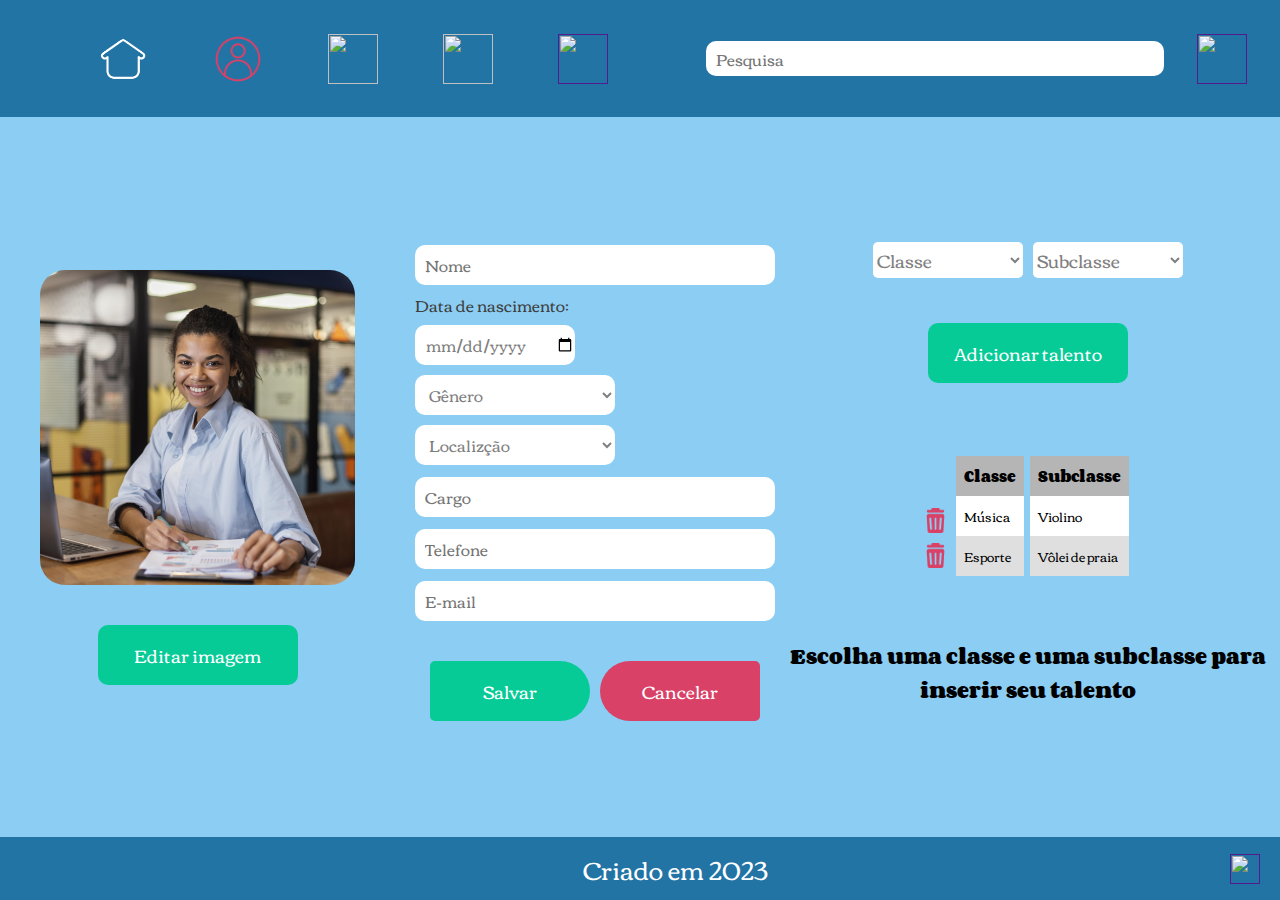
==== ediçao_perfil.html @ 898f2d56 "Add files via upload" ====
<!DOCTYPE html>
<html lang="en">

<head>
    <meta charset="UTF-8">
    <meta http-equiv="X-UA-Compatible" content="IE=edge">
    <meta name="viewport" content="width=device-width, initial-scale=1.0">
    <link rel="stylesheet" href="ediçao_perfil.css">
    <link rel="preconnect" href="https://fonts.googleapis.com">
    <link rel="preconnect" href="https://fonts.gstatic.com" crossorigin>
    <link href="https://fonts.googleapis.com/css2?family=Corben&display=swap" rel="stylesheet">
    <title>PROJETO INTEGRADO</title>
</head>

<body>

    <header>
        <div id="icones">
            <a href="index.html"> <img class="icone" src="./imagens/icon_home.png" alt=""> </a>
            <a href="perfil.html"> <img class="icone" src="./imagens_rosa/icon_user_rosa.png" alt=""> </a>
            <a href="grupo.html"> <img class="icone" src="./Imagens/icon_group.png" alt=""> </a>
            <a href="grafico.html"> <img class="icone" src="./Imagens/icon_ball.png" alt=""> </a>
            <a href=""> <img class="icone" src="./Imagens/icon_bell.png" alt=""></a>
        </div>
        <input id="pesquisa" type="text" placeholder="Pesquisa">
        <a href=""> <img class="icone" src="./Imagens/icon_search.png" alt=""> </a>
    </header>

    <main>

        <div id="div_1">
            <div id="pefil_botao">
                <img id="persona" src="./imagens/jaqueline.jpg" alt="">
                <a href="">
                    <button>Editar imagem</button>
                </a>
            </div>


        </div>

        <div id="div_2">
            <input id="input_1" type="text" placeholder="Nome">

            <label id="label" for="">Data de nascimento:</label>
            <input id="input_2" type="date">

            <select name="genero" id="input_3_4">
                <option value="" selected>Gênero</option>
                <option value="">Feminino</option>
                <option value="">Masculino</option>
                <option value="">Não-Binário</option>
                <option value="">Não identifcar</option>
            </select>

            <select name="localizacao" id="input_3_4">
                <option value="" selected>Localizção</option>
                <optgroup label="ES">
                    <option value="">Linhares</option>
                    <option value="">Vila Velha</option>
                    <option value="">Vitoria</option>
                    <option value="">São Matheus</option>
                </optgroup>
                <optgroup label="RJ">
                    <option value="">Cabo Frio</option>
                    <option value="">Duque de Caxias</option>
                    <option value="">Niterói</option>
                    <option value="">Rio de janeiro</option>
                </optgroup>
                <optgroup label="SP">
                    <option value="">Campinas</option>
                    <option value="">Guarulhos</option>
                    <option value="">São Paulo</option>
                    <option value="">São José dos Campos</option>
                </optgroup>

            </select>

            <input id="input_1" type="text" placeholder="Cargo">
            <input id="input_1" type="tel" placeholder="Telefone">
            <input id="input_1" type="email" placeholder="E-mail">

            <div id="botoes_2">
                <a href="perfil.html"> <button id="b_salvar">Salvar</button></a>
                <a href="perfil.html"> <button id="b_cancelar">Cancelar</button></a>
            </div>
        </div>

        <div id="div_3">

            <div id="caixinha_1">
                <div id="caixinha_1_input">

                    <select name="classe" id="selects">
                        <option value="" selected>Classe</option>
                        <option value="">Música</option>
                        <option value="">Tech</option>
                        <option value="">Livro</option>
                        <option value="">Esporte </option>
                    </select>

                    <select name="subclasse" id="selects">
                        <option value="" selected>Subclasse</option>
                        <optgroup label="Música">
                            <option value="">Violão</option>
                            <option value="">Violino</option>
                            <option value="">Piano</option>
                            <option value="">Teclado</option>
                        </optgroup>
                        <optgroup label="Tech">
                            <option value="">Edição de fotos</option>
                            <option value="">Python</option>
                            <option value="">Javascript</option>
                        </optgroup>
                        <optgroup label="Livro">
                            <option value="">Drama</option>
                            <option value="">Romance</option>
                            <option value="">Terror</option>
                            <option value="">Ficção científica</option>
                        </optgroup>
                        <optgroup label="Esporte">
                            <option value="">Vôlei</option>
                            <option value="">Vôlei de praia</option>
                            <option value="">Futebol</option>
                            <option value="">Basquete</option>
                        </optgroup>
                    </select>

                </div>

                <div>
                    <a href=""><button>Adicionar talento</button></a>
                </div>
            </div>

            <div id="caixinha_2">

                <div id="lixo">
                    <a id="a_lixeira" href=""><img id="lixeira" src="./imagens/lixeira.png" alt=""></a>
                    <a id="a_lixeira" href=""><img id="lixeira" src="./imagens/lixeira.png" alt=""></a>
                </div>
                <table>
                    <thead>
                        <tr>
                            <th id="coluna_classe">Classe</th>
                            <td id="coluna_par">Música</td>
                            <td id="coluna_impar">Esporte</td>
                        </tr>
                    </thead>
                    <tbody>
                        <tr>
                            <th id="coluna_classe">Subclasse</th>
                            <td id="coluna_par">Violino</td>
                            <td id="coluna_impar">Vôlei de praia</td>
                        </tr>
                    </tbody>
                </table>
            </div>

            <div id="caixinha_3">
                <h4>Escolha uma classe e uma subclasse para inserir seu talento</h4>
            </div>

        </div>
        <div></div>
        <div></div>

        </div>


    </main>

    <footer>
        <img id="fortes" src="./Imagens/FORTES_LOGOMARCA_moldura-e1660776738611.png" alt="">
        <p> Criado em 2023</p>
        <a href=""> <img id="help" src="./Imagens/icon_help.png" alt=""> </a>
    </footer>

</body>

</html>
---- ediçao_perfil.css ----
* {
    padding: 0%;
    margin: 0%;
}

body {
    margin: 0%;
    padding: 0%;
}


header {
    display: flex;
    justify-content: space-evenly;
    align-items: center;
    text-align: center;
    width: 100%;
    height: 13vh;
    background-color: #2274A5;
    color: white;
}

main {
    width: 100%;
    height: 80vh;
    background-color: #8BCDF3;
    display: flex;
    align-items: center;
    justify-content: space-evenly;
}

#icones {
    display: flex;
    align-items: center;
    justify-content: space-evenly;
    width: 50%;
    height: 54px;
    
}

.icone:hover,
#help:hover {
    transition: 0.3s;
    transform: scale(1.2);
}

.icone {
    width: 50px;
    height: 50px;
}

#pesquisa {
    width: 35%;
    border-radius: 10px;
    border: 0px;
    height: 35px;
    font-size: 16px;
    padding-left: 10px;
    font-family: 'Corben', cursive;
    background-color: rgb(255, 255, 255);
    color: #808080;
}






#div_1 {
    margin-left: 40px;
    margin-right: 60px;
}



#pefil_botao {
    display: flex;
    flex-direction: column;
}

#persona {
    width: 35vh;
    border: 0%;
    border-radius: 25px;
}

a {
    display: flex;
    align-items: center;
    justify-content: center;
    text-decoration: none;
}

button {
    height: 60px;
    width: 200px;
    border-radius: 10px;
    border: 0px;
    background-color: #07CB97;
    color: white;
    font-size: 18px;
    cursor: pointer;
    margin-top: 40px;
    font-family: 'Corben', cursive;
}

button:hover {
    background-color: #09d7a0;
    color: #ffffff;
}

#div_2 {
    display: flex;
    flex-direction: column;
}

#input_1 {
    width: 350px;
    border-radius: 10px;
    border: 0px;
    height: 40px;
    margin-top: 12px;
    padding-left: 10px;
    font-size: 16px;
    font-family: 'Corben', cursive;
    background-color: rgb(255, 255, 255);
    color: #808080;
}

label {
    margin-top: 5px;
    font-family: 'Corben', cursive;
    color: #3f3f3f;
}

#input_2 {
    width: 150px;
    border-radius: 10px;
    border: 0px;
    height: 40px;
    margin-top: 5px;
    padding-left: 10px;
    font-size: 16px;
    font-family: 'Corben', cursive;
    background-color: rgb(255, 255, 255);
    color: #808080;
}

#input_3_4 {
    width: 200px;
    border-radius: 10px;
    border: 0px;
    height: 40px;
    margin-top: 10px;
    padding-left: 10px;
    font-size: 16px;
    font-family: 'Corben', cursive;
    background-color: rgb(255, 255, 255);
    color: #808080;
}





#botoes_2 {
    display: flex;
    justify-content: center;
}

#b_salvar {
    height: 60px;
    width: 160px;
    margin-right: 5px;
    border-radius: 10px;
    border-top-right-radius: 60px;
    border-bottom-right-radius: 60px;
    border: 0px;
    background-color: #07CB97;
    color: white;
    font-size: 18px;
    cursor: pointer;
    margin-top: 40px;
    font-family: 'Corben', cursive;
}

#b_salvar:hover {
    background-color: #09d7a0;
    color: #ffffff;
}

#b_cancelar {
    height: 60px;
    width: 160px;
    margin-left: 5px;
    border-radius: 10px;
    border-top-left-radius: 60px;
    border-bottom-left-radius: 60px;
    border: 0px;
    background-color: #DA4167;
    color: white;
    font-size: 18px;
    cursor: pointer;
    margin-top: 40px;
    font-family: 'Corben', cursive;
}

#b_cancelar:hover {
    background-color: #e7456d;
    color: #ffffff;
}



#div_3 {
    display: flex;
    flex-direction: column;
}

#caixinha_1 {
    display: flex;
    flex-direction: column;
}

#selects {
    font-size: 18px;
    font-family: 'Corben', cursive;
    background-color: rgb(255, 255, 255);
    border: 0px;
    border-radius: 5px;
    color: #808080;
    margin: 5px;
    width: 150px;
}

#caixinha_1_input {
    display: flex;
    justify-content: center;
}



#caixinha_2 {
    display: flex;
    justify-content: center;
    margin-top: 70px;
}

#caixinha_3 {
    display: flex;
    text-align: center;
    margin-top: 50px;
}



#lixo {
    display: flex;
    flex-direction: column;
    margin-top: 45px;
    margin-right: 5px;
}

#lixeira {
    height: 25px;
    width: 25x;
    margin-top: 10px;
}

table {
    border-collapse: 2px separate rgb(0, 0, 0);
    display: flex;
    font-size: 13px;
    font-family: 'Corben', cursive;

}

table td, table th {
    padding: 8px;
}

tr {
    display: flex;
    flex-direction: column;
    border: 3px solid #8BCDF3;
}

#coluna_impar {
    background-color: #DFDFDF;
}

#coluna_par {
    background-color: #FFFFFF;
}

#coluna_classe {
    background-color: #B5B5B5;
}



h4 {
    font-size: 18px;
    font-family: 'Corben', cursive;
    padding: 10px;
}









footer {
    background-color: #2274A5;
    color: white;
    bottom: 0%;
    position: absolute;
    text-align: center;
    align-items: center;
    display: flex;
    justify-content: space-between;
    width: 100%;
    height: 7vh;
    padding: 0px;
}

#fortes {
    margin-left: 20px;
    width: 100px;
}

footer p {
    font-size: 25px;
    font-family: 'Corben', cursive;
}

#help {
    margin-right: 20px;
    height: 30px;
    width: 30px;
}
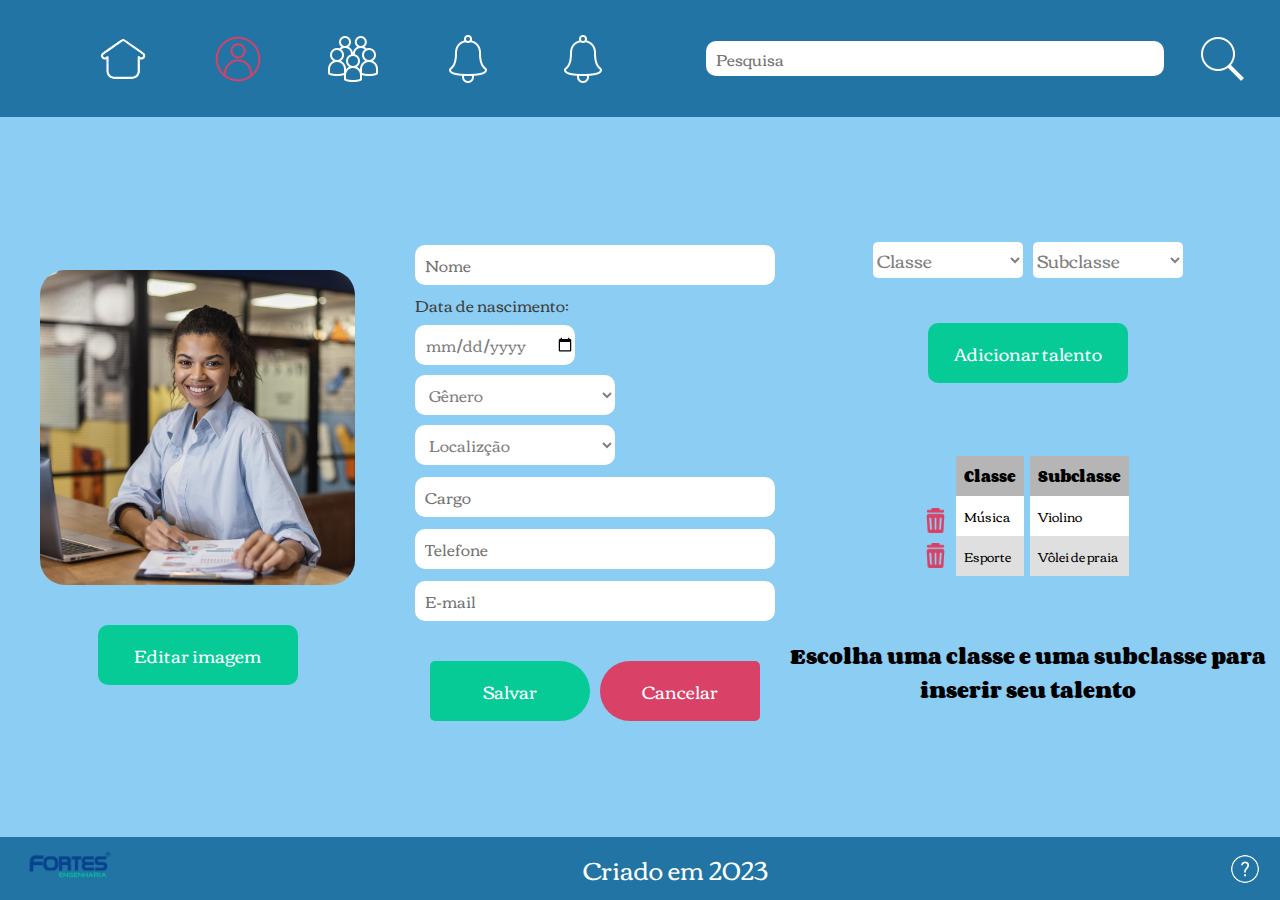
==== commit 6f051182: "Add files via upload" ====
--- a/ediçao_perfil.html
+++ b/ediçao_perfil.html
@@ -18,12 +18,12 @@
         <div id="icones">
             <a href="index.html"> <img class="icone" src="./imagens/icon_home.png" alt=""> </a>
             <a href="perfil.html"> <img class="icone" src="./imagens_rosa/icon_user_rosa.png" alt=""> </a>
-            <a href="grupo.html"> <img class="icone" src="./Imagens/icon_group.png" alt=""> </a>
-            <a href="grafico.html"> <img class="icone" src="./Imagens/icon_ball.png" alt=""> </a>
-            <a href=""> <img class="icone" src="./Imagens/icon_bell.png" alt=""></a>
+            <a href="grupo.html"> <img class="icone" src="./imagens/icon_group.png" alt=""> </a>
+            <a href="grafico.html"> <img class="icone" src="./imagens/icon_bell.png" alt=""> </a>
+            <a href=""> <img class="icone" src="./imagens/icon_bell.png" alt=""></a>
         </div>
         <input id="pesquisa" type="text" placeholder="Pesquisa">
-        <a href=""> <img class="icone" src="./Imagens/icon_search.png" alt=""> </a>
+        <a href=""> <img class="icone" src="./imagens/icon_search.png" alt=""> </a>
     </header>
 
     <main>
@@ -171,9 +171,9 @@
     </main>
 
     <footer>
-        <img id="fortes" src="./Imagens/FORTES_LOGOMARCA_moldura-e1660776738611.png" alt="">
+        <img id="fortes" src="./imagens/FORTES_LOGOMARCA_moldura-e1660776738611.png" alt="">
         <p> Criado em 2023</p>
-        <a href=""> <img id="help" src="./Imagens/icon_help.png" alt=""> </a>
+        <a href=""> <img id="help" src="./imagens/icon_help.png" alt=""> </a>
     </footer>
 
 </body>
